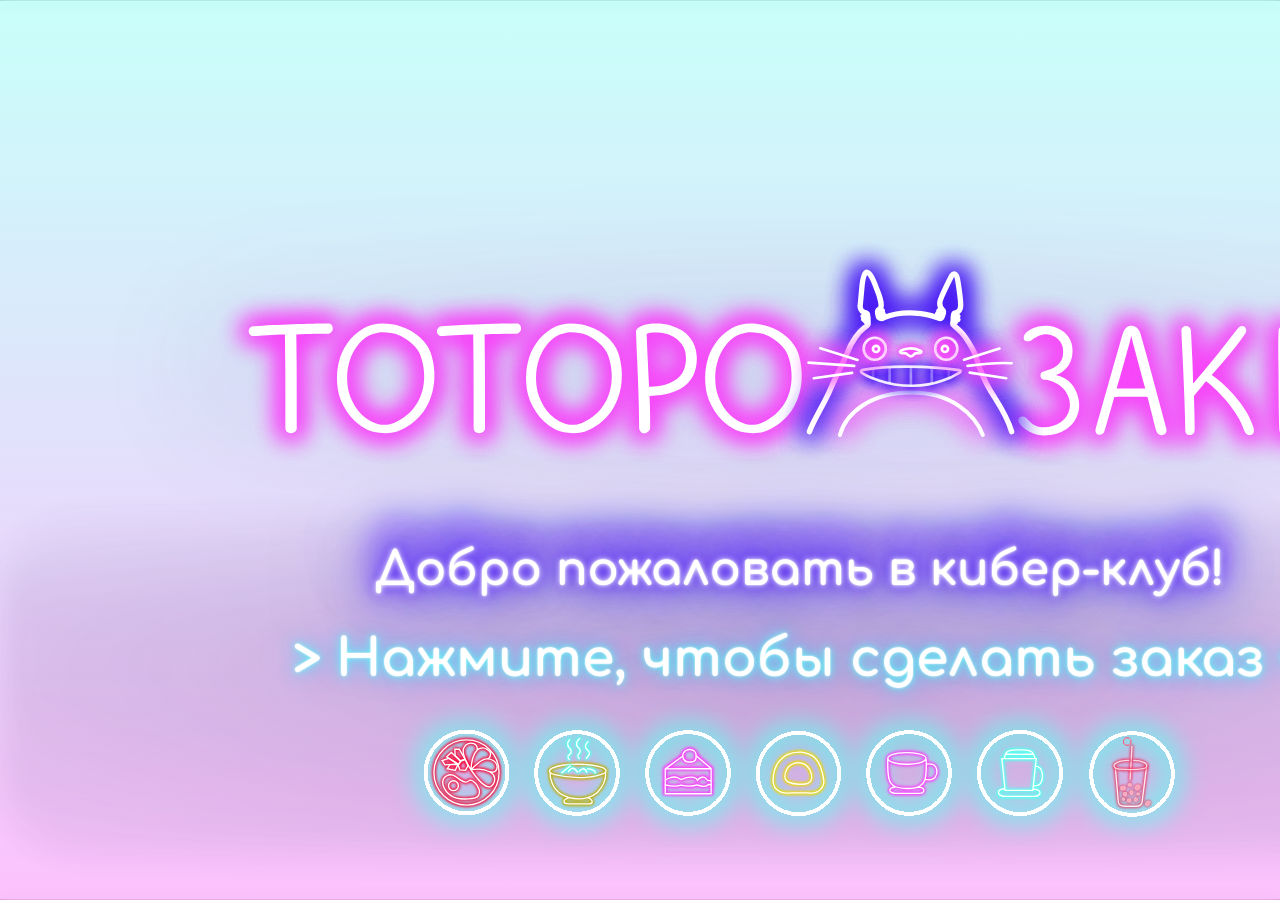
==== index.html @ ca397932 "Add files via upload" ====
<!doctype html>
<html lang="ru">
  <head>
    <meta charset="UTF-8" />
    <meta name="viewport" content="width=device-width, initial-scale=1.0" />
    <title>Тоторо Заки</title>
    <link rel="preconnect" href="https://fonts.googleapis.com" />
    <link rel="preconnect" href="https://fonts.gstatic.com" crossorigin />
    <link href="https://fonts.googleapis.com/css2?family=Comfortaa:wght@700&display=swap" rel="stylesheet" />
    <link rel="stylesheet" href="index.css" />
  </head>
  <body>
    <main class="viewport" aria-label="Тоторо Заки">
      <section class="stage" data-node-id="1:3" data-name="ОСНОВА 1 КОД">
        <div class="background" data-node-id="1:4" data-name="фон картинка">
          <img src="img/background@2x.png" alt="" draggable="false" />
        </div>

        <div class="wash" data-node-id="1:5" data-name="блюр фона прямоугольник"></div>
        <div class="logo-glow" data-node-id="1:6" data-name="блюр лого скруг прямоугольник"></div>
        <div class="text-glow" data-node-id="1:7" data-name="блюр для надписей прямоугольник скруг"></div>

        <div class="logo-word" data-node-id="1:9" data-name="svg">
          <img src="img/logo-word.svg" alt="" draggable="false" />
        </div>
        <div class="logo-mark" data-node-id="1:40" data-name="svg">
          <img src="img/logo-mark.svg" alt="" draggable="false" />
        </div>

        <div class="welcome-text" data-node-id="1:165" data-name="Добро пожаловать в кибер-клуб! текст">
          Добро пожаловать в кибер-клуб!
        </div>

        <button class="order-hitbox" type="button" aria-label="Сделать заказ">
          <span class="cta-text" data-node-id="1:110" data-name="Нажмите, чтобы сделать заказ текст svg">
            &gt; Нажмите, чтобы сделать заказ &lt;
          </span>
        </button>

        <div class="food-icons" aria-label="Категории меню">
          <button class="food-icon icon-ragu" type="button" data-target="menu.html#main" data-node-id="1:220" data-name="иконка рагу svg" aria-label="Основные блюда">
            <img src="img/icon-ragu.svg" alt="" draggable="false" />
          </button>
          <button class="food-icon icon-ramen" type="button" data-target="menu.html#main" data-node-id="1:249" data-name="иконка рамен svg" aria-label="Рамен">
            <img src="img/icon-ramen.svg" alt="" draggable="false" />
          </button>
          <button class="food-icon icon-cake" type="button" data-target="menu.html#desserts" data-node-id="1:266" data-name="иконка пирожное svg" aria-label="Пирожные">
            <img src="img/icon-cake.svg" alt="" draggable="false" />
          </button>
          <button class="food-icon icon-dessert" type="button" data-target="menu.html#desserts" data-node-id="1:317" data-name="иконка японский десерт svg" aria-label="Японские десерты">
            <img src="img/icon-dessert.svg" alt="" draggable="false" />
          </button>
          <button class="food-icon icon-tea" type="button" data-target="menu.html#drinks" data-node-id="1:277" data-name="иконка чаи svg" aria-label="Чаи">
            <img src="img/icon-tea.svg" alt="" draggable="false" />
          </button>
          <button class="food-icon icon-coffee" type="button" data-target="menu.html#drinks" data-node-id="1:282" data-name="иконка кофе svg" aria-label="Кофе">
            <img src="img/icon-coffee.svg" alt="" draggable="false" />
          </button>
          <button class="food-icon icon-lemonade" type="button" data-target="menu.html#drinks" data-node-id="1:287" data-name="иконка лимонад svg" aria-label="Лимонады">
            <img src="img/icon-lemonade.svg" alt="" draggable="false" />
          </button>
        </div>
      </section>
    </main>

    <script src="index-script.js"></script>
  </body>
</html>
---- index.css ----
:root {
  --frame-ratio: 16 / 9;
}

* {
  box-sizing: border-box;
}

html,
body {
  width: 100%;
  min-width: 320px;
  height: 100%;
  margin: 0;
}

body {
  overflow: hidden;
  background: #100b25;
  font-family: "Comfortaa", Arial, Helvetica, sans-serif;
  text-rendering: geometricPrecision;
  -webkit-font-smoothing: antialiased;
  -moz-osx-font-smoothing: grayscale;
}

img {
  display: block;
  user-select: none;
  -webkit-user-drag: none;
}

.viewport {
  position: relative;
  display: grid;
  width: 100vw;
  height: 100vh;
  min-height: 100svh;
  place-items: center;
  overflow: hidden;
  background: #100b25;
}

.stage {
  position: relative;
  width: max(100vw, calc(100vh * var(--frame-ratio)));
  width: max(100vw, calc(100svh * var(--frame-ratio)));
  aspect-ratio: var(--frame-ratio);
  overflow: hidden;
  background: #ffffff;
  container-type: inline-size;
}

.background,
.wash,
.logo-glow,
.text-glow,
.logo-word,
.logo-mark,
.welcome-text,
.order-hitbox,
.food-icon {
  position: absolute;
}

.background {
  inset: 0;
  width: 100cqw;
  height: 56.25cqw;
}

.background img {
  position: absolute;
  left: -1.56cqw;
  top: 0;
  width: 103.12cqw;
  height: 56.25cqw;
  max-width: none;
  object-fit: fill;
}

.wash {
  inset: 0;
  width: 100cqw;
  height: 56.25cqw;
  background: linear-gradient(180deg, rgba(88, 255, 239, 0.33) 0%, rgba(246, 69, 249, 0.33) 100%);
  backdrop-filter: blur(7.2px);
}

.logo-glow {
  left: 10.25cqw;
  top: 15.4167cqw;
  width: 79.5cqw;
  height: 15.0833cqw;
  border-radius: 13.8333cqw;
  background:
    radial-gradient(ellipse at center, rgba(126, 85, 199, 0.2) 0%, rgba(74, 53, 120, 0.08) 48%, rgba(43, 23, 77, 0) 78%),
    linear-gradient(180deg, rgba(235, 235, 235, 0.018) 0%, rgba(74, 53, 120, 0.05) 27.037%, rgba(43, 23, 77, 0.03) 100%);
  filter: blur(2.9167cqw);
  opacity: 0.58;
  pointer-events: none;
}

.text-glow {
  left: 0;
  top: 32.25cqw;
  width: 100cqw;
  height: 21.25cqw;
  border-radius: 5cqw;
  background:
    radial-gradient(ellipse at center, rgba(72, 45, 118, 0.28) 0%, rgba(56, 31, 101, 0.13) 54%, rgba(43, 23, 77, 0.02) 100%),
    linear-gradient(180deg, rgba(235, 235, 235, 0.01) 0%, rgba(74, 53, 120, 0.07) 27.037%, rgba(43, 23, 77, 0.04) 100%);
  filter: blur(1cqw);
  opacity: 0.78;
  pointer-events: none;
}

.logo-word {
  left: 13.6cqw;
  top: 18.2875cqw;
  width: 72.8283cqw;
  height: 10.8465cqw;
}

.logo-mark {
  left: 48.6542cqw;
  top: 15.07cqw;
  width: 16.5561cqw;
  height: 13.8978cqw;
}

.welcome-text {
  left: 0;
  top: 33.6667cqw;
  z-index: 4;
  display: flex;
  width: 100cqw;
  height: 4cqw;
  align-items: center;
  justify-content: center;
  color: #ffffff;
  font-family: "Comfortaa", Arial, Helvetica, sans-serif;
  font-size: 2.9167cqw;
  font-weight: 700;
  line-height: 1;
  letter-spacing: 0;
  text-align: center;
  white-space: nowrap;
  text-shadow:
    0 0 2px #ffffff,
    0 0 6px #ffffff,
    0 0 14px #4515f4,
    0 0 30px #4515f4,
    0 0 52px rgba(69, 21, 244, 0.95),
    0 0 82px rgba(69, 21, 244, 0.72),
    0 0 118px rgba(69, 21, 244, 0.52);
}

.welcome-text::before {
  position: absolute;
  inset: -1.15cqw 0 0;
  z-index: -1;
  color: #4515f4;
  content: "Добро пожаловать в кибер-клуб!";
  filter: blur(0.85cqw);
  opacity: 0.6;
  pointer-events: none;
}

.order-hitbox {
  left: 12.5833cqw;
  top: 38cqw;
  z-index: 5;
  display: flex;
  width: 74.8333cqw;
  height: 6.3333cqw;
  align-items: center;
  justify-content: center;
  padding: 0;
  border: 0;
  background: transparent;
  cursor: pointer;
  appearance: none;
}

.order-hitbox::before {
  position: absolute;
  inset: 0;
  border-radius: 2cqw;
  background: radial-gradient(ellipse at center, rgba(92, 255, 247, 0.32) 0%, rgba(48, 235, 255, 0.15) 44%, rgba(48, 235, 255, 0) 72%);
  content: "";
  opacity: 0;
  transition: opacity 60ms linear;
  will-change: opacity;
}

.order-hitbox:focus-visible {
  outline: max(2px, 0.1667cqw) solid rgba(255, 255, 255, 0.9);
  outline-offset: 0.6667cqw;
  border-radius: 1.5cqw;
}

.cta-text {
  display: block;
  color: #ffffff;
  font-family: "Comfortaa", Arial, Helvetica, sans-serif;
  font-size: 3.25cqw;
  font-weight: 700;
  line-height: 1;
  letter-spacing: 0;
  text-align: center;
  white-space: nowrap;
  text-shadow:
    0 0 2px #ffffff,
    0 0 7px rgba(92, 255, 247, 0.95),
    0 0 18px rgba(48, 235, 255, 0.85),
    0 0 34px rgba(79, 129, 255, 0.55);
  position: relative;
}

.logo-word img,
.logo-mark img,
.food-icon img {
  width: 100%;
  height: 100%;
}

.food-icon img,
.cta-text {
  backface-visibility: hidden;
  transform: translateZ(0);
}

.food-icon {
  z-index: 6;
  width: 9.4469cqw;
  height: 9.4469cqw;
  padding: 0;
  border: 0;
  background: transparent;
  cursor: pointer;
  appearance: none;
}

.food-icon::before {
  position: absolute;
  inset: 9%;
  z-index: -1;
  border-radius: 50%;
  background: radial-gradient(circle, rgba(255, 255, 255, 0.48) 0%, rgba(82, 241, 255, 0.34) 42%, rgba(82, 241, 255, 0) 72%);
  content: "";
  opacity: 0;
  transition: opacity 60ms linear;
  will-change: opacity;
}

.food-icon:focus-visible {
  outline: max(2px, 0.1667cqw) solid rgba(255, 255, 255, 0.9);
  outline-offset: 0.35cqw;
  border-radius: 50%;
}

.icon-ragu {
  left: 24.4583cqw;
  top: 43.575cqw;
}

.icon-ramen {
  left: 31.39cqw;
  top: 43.6158cqw;
  width: 9.3636cqw;
  height: 9.3636cqw;
}

.icon-cake {
  left: 38.3067cqw;
  top: 43.6158cqw;
  width: 9.3636cqw;
  height: 9.3636cqw;
}

.icon-dessert {
  left: 45.2233cqw;
  top: 43.6667cqw;
  width: 9.3636cqw;
  height: 9.3636cqw;
}

.icon-tea {
  left: 52.14cqw;
  top: 43.6158cqw;
  width: 9.3636cqw;
  height: 9.3636cqw;
}

.icon-coffee {
  left: 59.0575cqw;
  top: 43.6167cqw;
  width: 9.411cqw;
  height: 9.411cqw;
}

.icon-lemonade {
  left: 66.0567cqw;
  top: 43.6683cqw;
  width: 9.3636cqw;
  height: 9.3636cqw;
}

@media (prefers-reduced-motion: no-preference) {
  .order-hitbox:hover::before {
    opacity: 1;
  }

  .food-icon:hover::before {
    opacity: 1;
  }
}
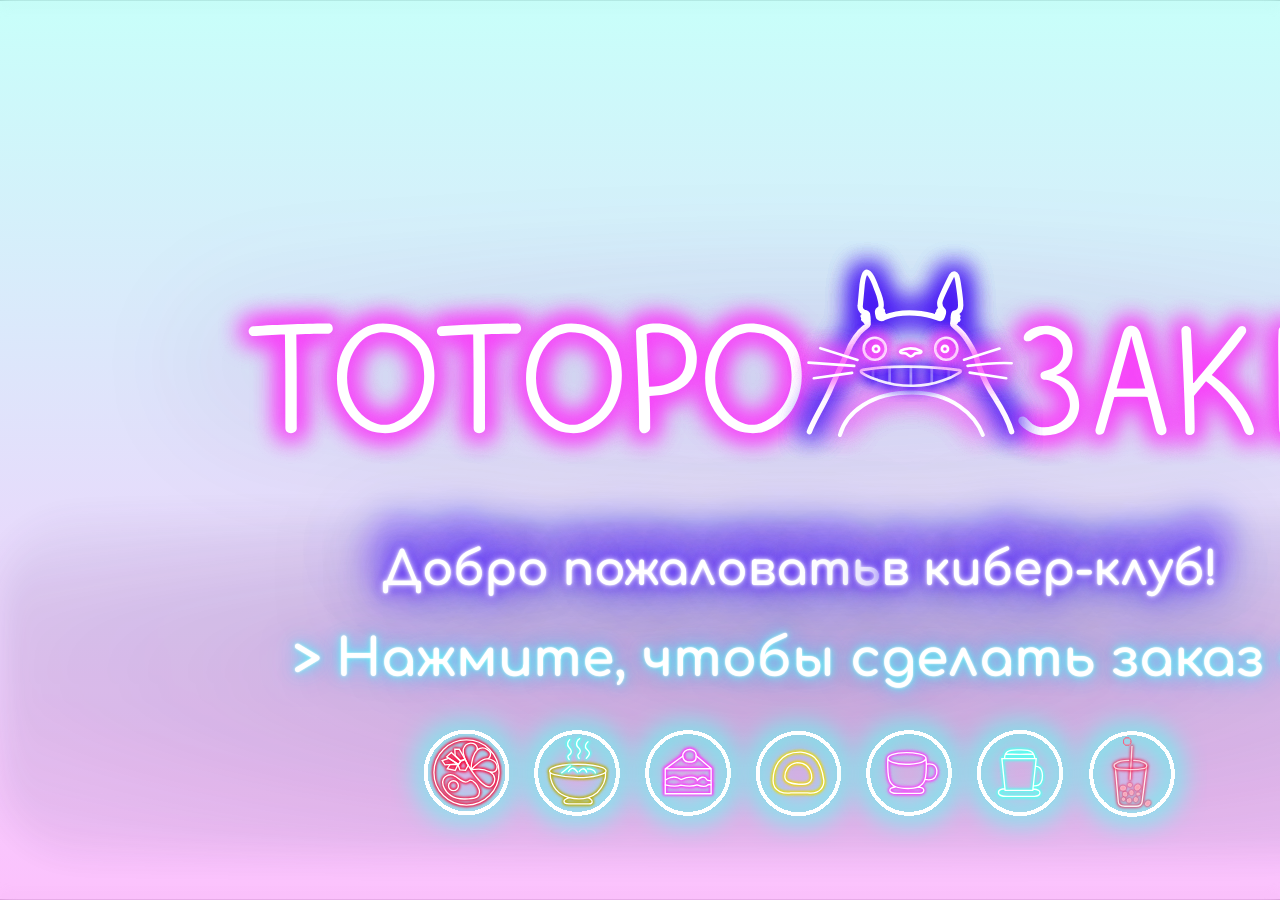
==== commit e4b337bf: "Add files via upload" ====
--- a/index.html
+++ b/index.html
@@ -26,14 +26,17 @@
         <div class="logo-mark" data-node-id="1:40" data-name="svg">
           <img src="img/logo-mark.svg" alt="" draggable="false" />
         </div>
+        <div class="mobile-logo" aria-hidden="true">
+          <img src="img/svg полный логотип .svg" alt="" draggable="false" />
+        </div>
 
         <div class="welcome-text" data-node-id="1:165" data-name="Добро пожаловать в кибер-клуб! текст">
-          Добро пожаловать в кибер-клуб!
+          <span>Добро пожаловать</span><span>в кибер-клуб!</span>
         </div>
 
         <button class="order-hitbox" type="button" aria-label="Сделать заказ">
           <span class="cta-text" data-node-id="1:110" data-name="Нажмите, чтобы сделать заказ текст svg">
-            &gt; Нажмите, чтобы сделать заказ &lt;
+            <span>&gt; Нажмите, чтобы</span><span>сделать заказ &lt;</span>
           </span>
         </button>
 
--- a/index.css
+++ b/index.css
@@ -56,6 +56,7 @@
 .text-glow,
 .logo-word,
 .logo-mark,
+.mobile-logo,
 .welcome-text,
 .order-hitbox,
 .food-icon {
@@ -126,6 +127,10 @@
   top: 15.07cqw;
   width: 16.5561cqw;
   height: 13.8978cqw;
+}
+
+.mobile-logo {
+  display: none;
 }
 
 .welcome-text {
@@ -166,6 +171,11 @@
   pointer-events: none;
 }
 
+.welcome-text span + span::before,
+.cta-text span + span::before {
+  content: " ";
+}
+
 .order-hitbox {
   left: 12.5833cqw;
   top: 38cqw;
@@ -219,6 +229,7 @@
 
 .logo-word img,
 .logo-mark img,
+.mobile-logo img,
 .food-icon img {
   width: 100%;
   height: 100%;
@@ -315,3 +326,179 @@
     opacity: 1;
   }
 }
+
+@media (max-width: 700px) and (orientation: portrait) {
+  body {
+    overflow: hidden;
+  }
+
+  .viewport {
+    align-items: stretch;
+    justify-items: stretch;
+  }
+
+  .stage {
+    width: 100vw;
+    height: 100svh;
+    min-height: 640px;
+    aspect-ratio: auto;
+    background: #100b25;
+  }
+
+  .background,
+  .wash {
+    width: 100%;
+    height: 100%;
+  }
+
+  .background img {
+    left: 50%;
+    top: 0;
+    width: 190vw;
+    height: 100%;
+    object-fit: cover;
+    transform: translateX(-50%);
+  }
+
+  .wash {
+    background:
+      linear-gradient(180deg, rgba(88, 255, 239, 0.25) 0%, rgba(246, 69, 249, 0.31) 100%),
+      radial-gradient(circle at 50% 74%, rgba(69, 21, 244, 0.28), rgba(16, 11, 37, 0.08) 56%);
+  }
+
+  .logo-glow {
+    left: -10vw;
+    top: 23svh;
+    width: 120vw;
+    height: 22svh;
+    border-radius: 999px;
+    filter: blur(34px);
+  }
+
+  .text-glow {
+    left: -12vw;
+    top: 49svh;
+    width: 124vw;
+    height: 23svh;
+    border-radius: 999px;
+    filter: blur(16px);
+  }
+
+  .logo-word,
+  .logo-mark {
+    display: none;
+  }
+
+  .mobile-logo {
+    left: 50%;
+    top: 24svh;
+    z-index: 4;
+    display: block;
+    width: min(72vw, 290px);
+    height: auto;
+    transform: translateX(-50%);
+  }
+
+  .mobile-logo img {
+    width: 100%;
+    height: auto;
+    object-fit: contain;
+    filter: drop-shadow(0 0 6px rgba(246, 69, 249, 0.85)) drop-shadow(0 0 14px rgba(246, 69, 249, 0.5));
+  }
+
+  .welcome-text {
+    left: 10vw;
+    top: 42svh;
+    width: 80vw;
+    height: auto;
+    flex-direction: column;
+    font-size: clamp(16px, 4.6vw, 23px);
+    line-height: 1.18;
+    white-space: normal;
+  }
+
+  .welcome-text span,
+  .cta-text span {
+    display: block;
+  }
+
+  .welcome-text span + span::before,
+  .cta-text span + span::before {
+    content: "";
+  }
+
+  .welcome-text::before {
+    display: none;
+  }
+
+  .order-hitbox {
+    left: 8vw;
+    top: 50svh;
+    width: 84vw;
+    height: 64px;
+  }
+
+  .cta-text {
+    max-width: 100%;
+    font-size: clamp(13px, 3.65vw, 19px);
+    line-height: 1.18;
+    white-space: normal;
+  }
+
+  .food-icons {
+    position: absolute;
+    left: 50%;
+    top: 69svh;
+    z-index: 7;
+    display: block;
+    width: min(76vw, 300px);
+    height: 120px;
+    transform: translateX(-50%);
+  }
+
+  .food-icon,
+  .icon-ragu,
+  .icon-ramen,
+  .icon-cake,
+  .icon-dessert,
+  .icon-tea,
+  .icon-coffee,
+  .icon-lemonade {
+    position: absolute;
+    top: 0;
+    width: min(14vw, 56px);
+    height: min(14vw, 56px);
+    transform: translateX(-50%);
+  }
+
+  .food-icon:nth-child(1) {
+    left: 7%;
+  }
+
+  .food-icon:nth-child(2) {
+    left: 36%;
+  }
+
+  .food-icon:nth-child(3) {
+    left: 65%;
+  }
+
+  .food-icon:nth-child(4) {
+    left: 94%;
+  }
+
+  .food-icon:nth-child(5) {
+    left: 21.5%;
+    top: 64px;
+  }
+
+  .food-icon:nth-child(6) {
+    left: 50%;
+    top: 64px;
+  }
+
+  .food-icon:nth-child(7) {
+    left: 78.5%;
+    top: 64px;
+  }
+}
